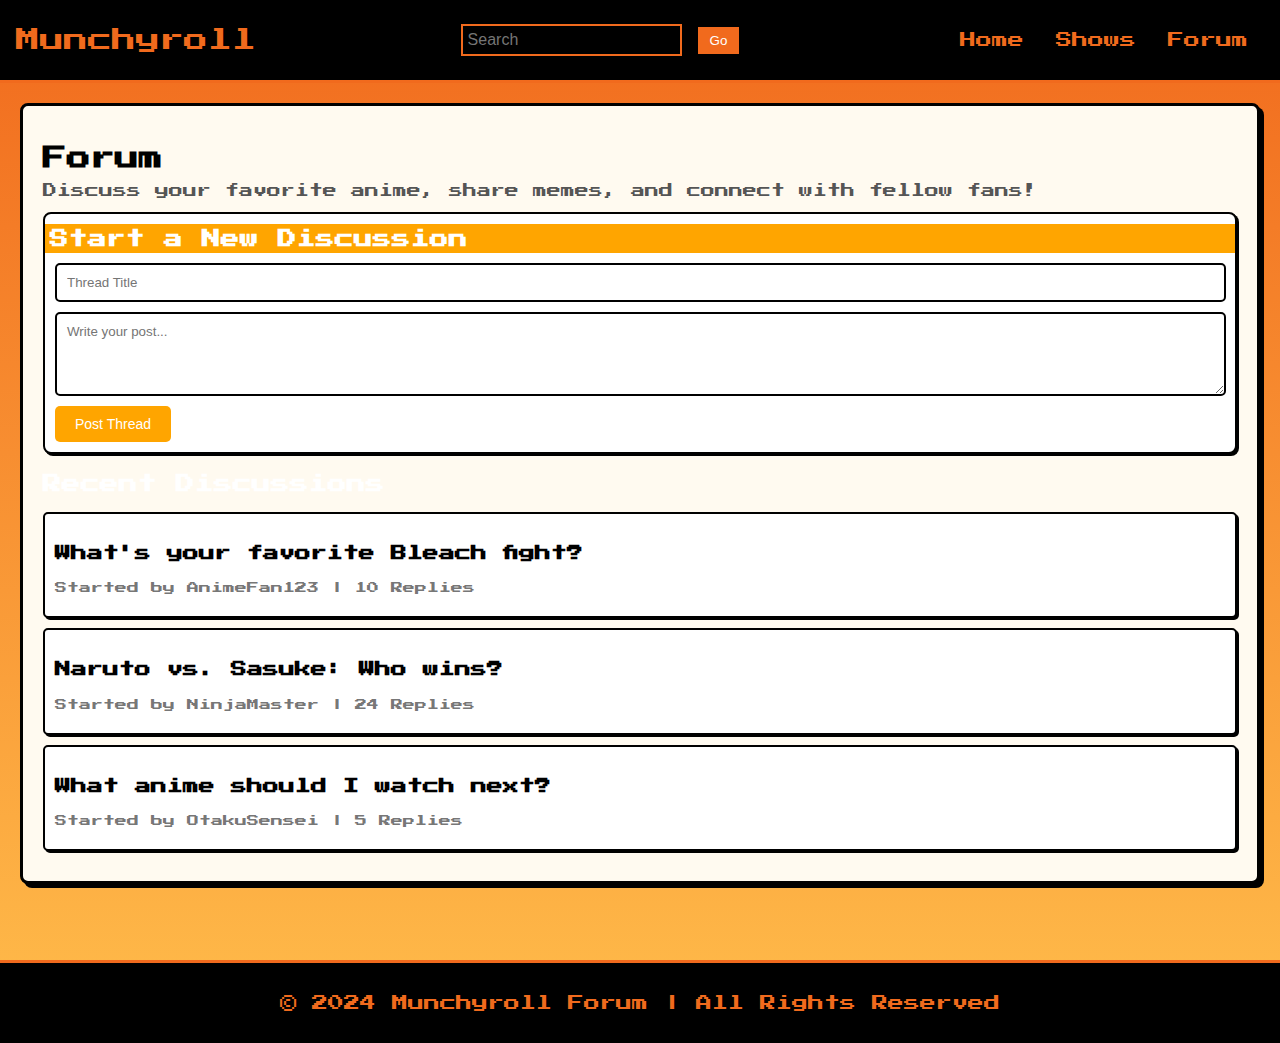
==== src/forum.html @ ae71e595 "more styles and js" ====
<!DOCTYPE html>
<html lang="en">
<head>
    <meta charset="UTF-8">
    <meta name="viewport" content="width=device-width, initial-scale=1.0">
    <title>Munchyroll Forum</title>
    <link rel="stylesheet" href="forumstyle.css">
    <link href="https://fonts.googleapis.com/css2?family=Press+Start+2P&display=swap" rel="stylesheet">
</head>
<body>
    <header>
        <div class="logo">Munchyroll</div>
        <div class="search-bar">
            <input type="text" placeholder="Search">
            <button>Go</button>
        </div>
        <nav>
            <ul>
                <li><a href="index.html">Home</a></li>
                <li><a href="videoplayer.html">Shows</a></li>
                <li><a href="forum.html" class="active">Forum</a></li>
            </ul>
        </nav>
    </header>

    <main>
        <!-- Forum Sections -->
        <section class="forum-section">
            <h2>Forum</h2>
            <p>Discuss your favorite anime, share memes, and connect with fellow fans!</p>
            <div class="post-form">
                <h3>Start a New Discussion</h3>
                <form id="new-thread-form">
                    <input type="text" id="thread-title" placeholder="Thread Title" required>
                    <textarea id="thread-content" placeholder="Write your post..." rows="4" required></textarea>
                    <button type="submit">Post Thread</button>
                </form>
            </div>

            <div class="forum-threads">
                <h3>Recent Discussions</h3>
                <div class="thread">
                    <h4><a href="#" class="watch-btn" data-thread="What's your favorite Bleach fight?">What's your favorite Bleach fight?</a></h4>
                    <p>Started by AnimeFan123 | 10 Replies</p>
                </div>
                <div class="thread">
                    <h4><a href="#" class="watch-btn" data-thread="Naruto vs. Sasuke: Who wins?">Naruto vs. Sasuke: Who wins?</a></h4>
                    <p>Started by NinjaMaster | 24 Replies</p>
                </div>
                <div class="thread">
                    <h4><a href="#" class="watch-btn" data-thread="What anime should I watch next?">What anime should I watch next?</a></h4>
                    <p>Started by OtakuSensei | 5 Replies</p>
                </div>
            </div>            
        </section>
    </main>

    <footer>
        <p>© 2024 Munchyroll Forum | All Rights Reserved</p>
    </footer>
    <script src="forum.js"></script>
</body>
</html>
---- src/forumstyle.css ----
body {
    font-family: "Press Start 2P", sans-serif; 
    background: linear-gradient(to bottom, #f16a1d, #ffbd4b);
    color: #fff;
    margin: 0;
    padding: 0;
}

header {
    display: flex;
    justify-content: space-between;
    align-items: center;
    background: #000;
    padding: 1rem;
    border-bottom: 3px solid #f16a1d;
}

header .logo {
    font-size: 1.5rem;
    color: #f16a1d;
    text-shadow: 2px 2px 0 #000;
}

header .logo a{
    text-decoration: none;
    color: #f16a1d;
}

header .search-bar input {
    border: 2px solid #f16a1d;
    background: #000;
    color: #fff;
    padding: 5px;
    font-size: 1rem;
}

header .search-bar button {
    background: #f16a1d;
    color: #fff;
    border: none;
    padding: 6px 12px;
    cursor: pointer;
    height: 70%;
}

header .search-bar button:hover {
    background: #e2c18a;
}

header nav ul {
    display: flex;
    list-style: none;
    padding: 0;
}

header nav ul li {
    margin: 0 1rem;
}

header nav ul li a {
    color: #f16a1d;
    text-decoration: none;
    text-shadow: 1px 1px 0 #000;
}

main {
    padding: 20px;
}

/* Forum Section */
.forum-section {
    background: #fffaf0;
    padding: 20px;
    border: 3px solid #000;
    border-radius: 8px;
    box-shadow: 4px 4px 0px #000;
    margin-bottom: 40px;
}

.forum-section h2 {
    color: #000;
    margin-bottom: 10px;
}

.forum-section p {
    font-size: 14px;
    color: #555;
}

/* Post Form */
.post-form {
    margin-bottom: 20px;
    padding: 10px;
    background: #ffffff;
    border: 2px solid #000;
    border-radius: 8px;
    box-shadow: 2px 2px 0px #000;
}

.post-form h3 {
    background: #ffa500;
    color: #fff;
    padding: 5px;
    margin: 0 -10px 10px -10px;
}

.post-form input,
.post-form textarea {
    width: 98%;
    border: 2px solid #000;
    padding: 10px;
    margin-bottom: 10px;
    border-radius: 5px;
    font-family: Arial, sans-serif;
}

.post-form button {
    background: #ffa500;
    color: #fff;
    border: none;
    padding: 10px 20px;
    cursor: pointer;
    font-size: 14px;
    border-radius: 5px;
}

/* Forum Threads */
.forum-threads .thread {
    padding: 10px;
    margin-bottom: 10px;
    background: #ffffff;
    border: 2px solid #000;
    border-radius: 5px;
    box-shadow: 2px 2px 0px #000;
}

.forum-threads .thread h4 a {
    color: #000;
    text-decoration: none;
    font-weight: bold;
}

.forum-threads .thread h4 a:hover {
    color: #ffa500;
}

.forum-threads .thread p {
    font-size: 12px;
    color: #777;
}

footer {
    background: #000;
    text-align: center;
    padding: 1rem;
    margin-top: 1rem;
    border-top: 3px solid #f16a1d;
    color: #f16a1d;
}

@media (max-width: 768px) {
    /* Header */
    header {
        flex-direction: column;
        text-align: center;
    }

    header nav ul {
        flex-direction: column;
        gap: 10px;
    }

    /* Forum Section */
    .forum-section {
        padding: 10px;
    }

    /* Post Form */
    .post-form input,
    .post-form textarea {
        font-size: 14px;
        width: 100%;
    }

    .post-form button {
        font-size: 14px;
        padding: 8px 16px;
    }

    /* Forum Threads */
    .forum-threads .thread {
        padding: 8px;
        font-size: 14px;
    }

    .forum-threads h3,
    .forum-section h2 {
        font-size: 18px;
    }
}

@media (max-width: 480px) {
    .logo {
        font-size: 16px;
    }

    header .search-bar input {
        width: 100%;
        margin-bottom: 5px;
    }

    header .search-bar button {
        width: 100%;
    }

    body {
        font-size: 14px;
    }

    .forum-section h2 {
        font-size: 16px;
    }
}
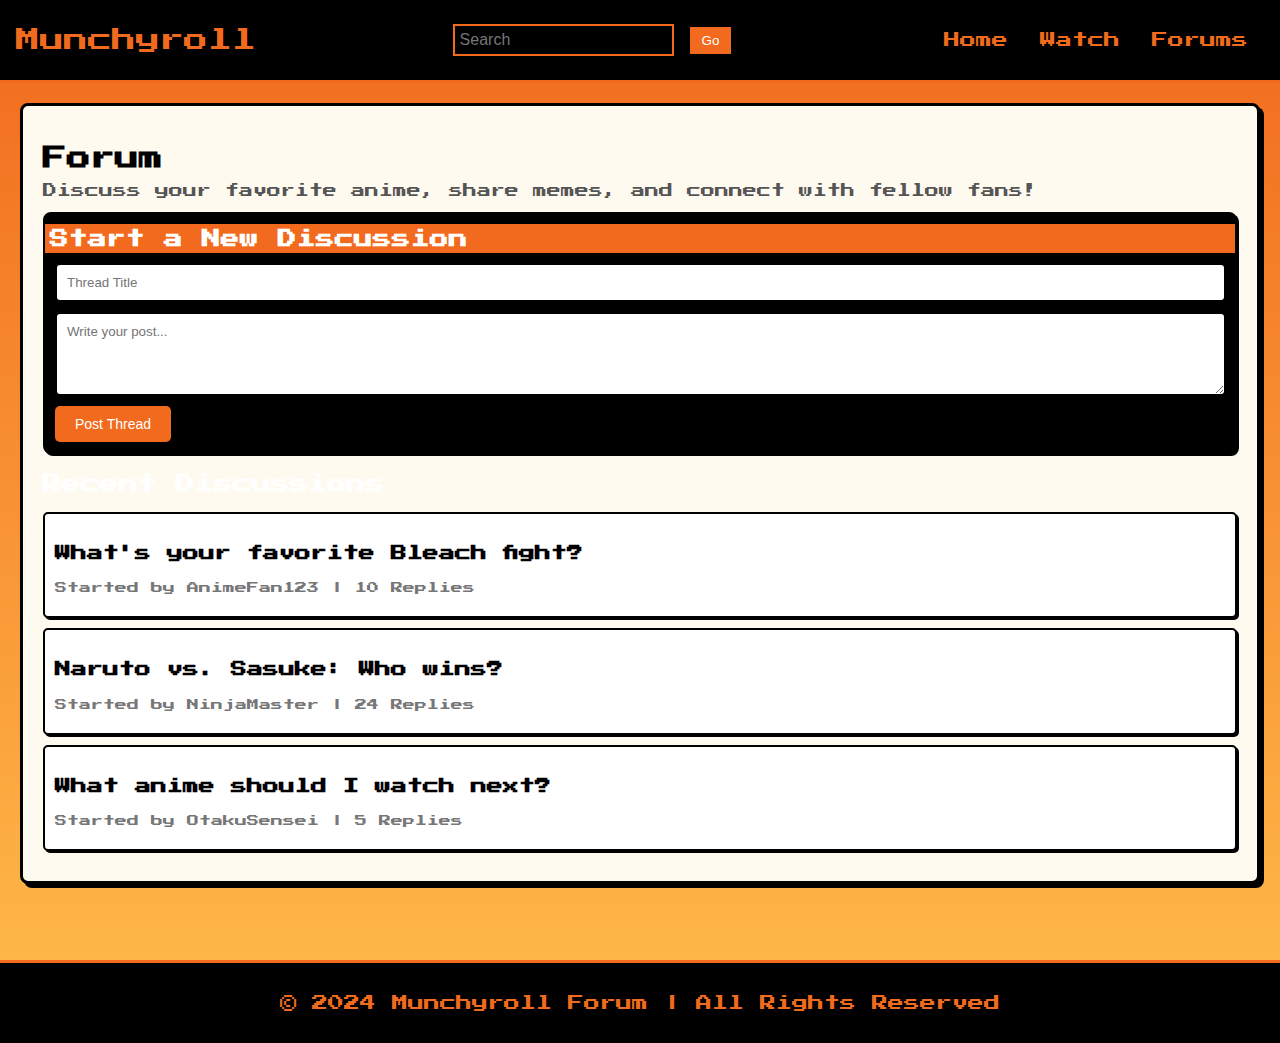
==== commit 835acd05: "Added shuffle function, update function, comment and forums page." ====
--- a/src/forum.html
+++ b/src/forum.html
@@ -9,7 +9,7 @@
 </head>
 <body>
     <header>
-        <div class="logo">Munchyroll</div>
+        <div class="logo"> <a href ="index.html">Munchyroll</a></div>
         <div class="search-bar">
             <input type="text" placeholder="Search">
             <button>Go</button>
@@ -17,8 +17,8 @@
         <nav>
             <ul>
                 <li><a href="index.html">Home</a></li>
-                <li><a href="videoplayer.html">Shows</a></li>
-                <li><a href="forum.html" class="active">Forum</a></li>
+                <li><a href="videoplayer.html">Watch</a></li>
+                <li><a href="forum.html" class="active">Forums</a></li>
             </ul>
         </nav>
     </header>
--- a/src/forumstyle.css
+++ b/src/forumstyle.css
@@ -91,14 +91,14 @@
 .post-form {
     margin-bottom: 20px;
     padding: 10px;
-    background: #ffffff;
+    background: #000000;
     border: 2px solid #000;
     border-radius: 8px;
     box-shadow: 2px 2px 0px #000;
 }
 
 .post-form h3 {
-    background: #ffa500;
+    background: #f16a1d;
     color: #fff;
     padding: 5px;
     margin: 0 -10px 10px -10px;
@@ -115,7 +115,7 @@
 }
 
 .post-form button {
-    background: #ffa500;
+    background: #f16a1d;
     color: #fff;
     border: none;
     padding: 10px 20px;
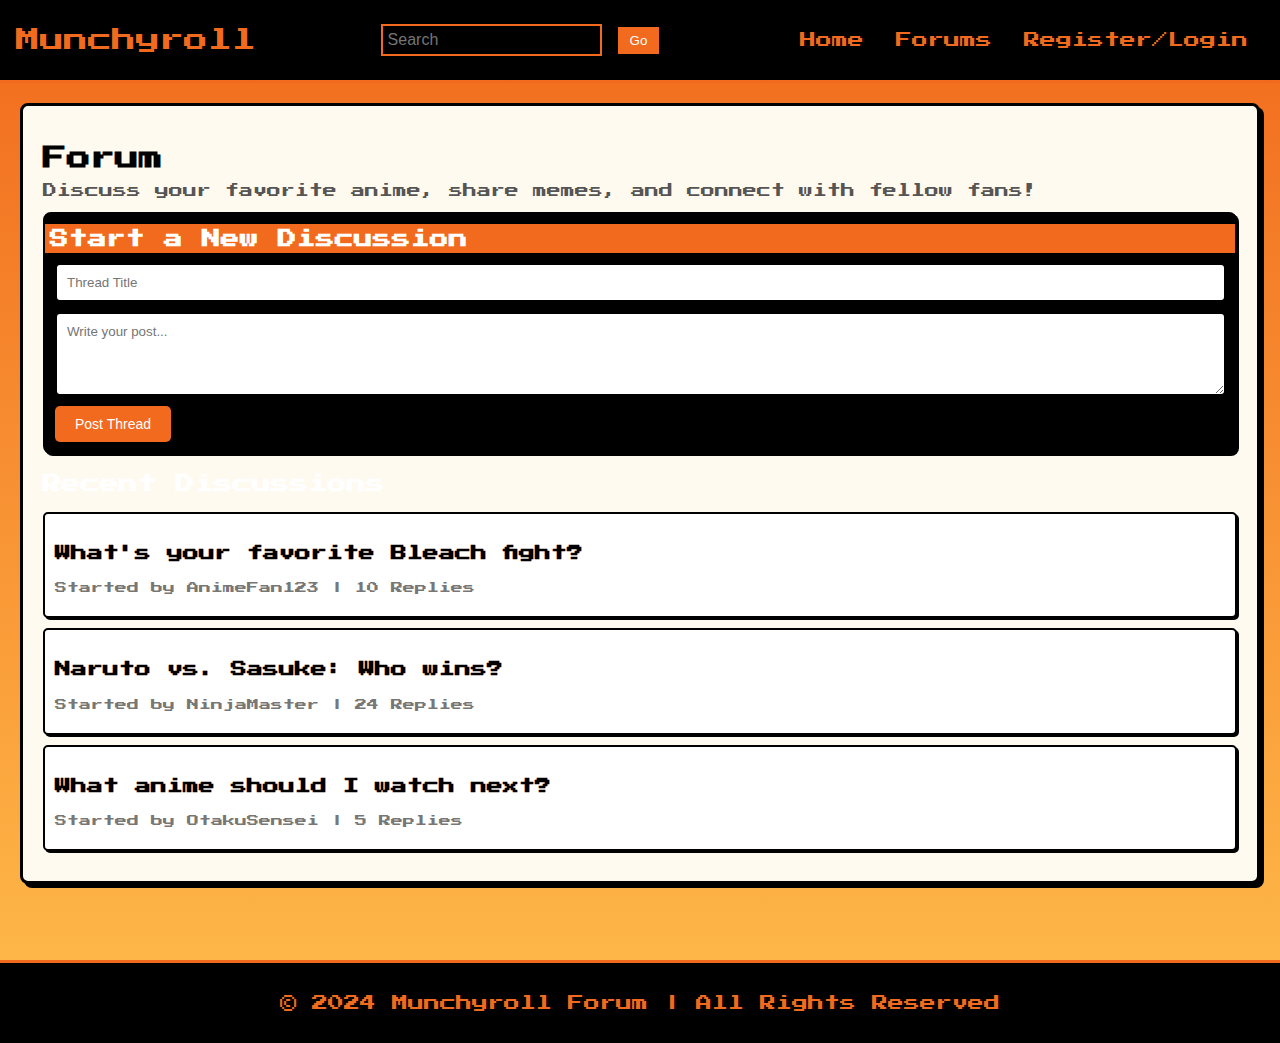
==== commit 59ad7b39: "Some Final Touch ups" ====
--- a/src/forum.html
+++ b/src/forum.html
@@ -17,8 +17,8 @@
         <nav>
             <ul>
                 <li><a href="index.html">Home</a></li>
-                <li><a href="videoplayer.html">Watch</a></li>
                 <li><a href="forum.html" class="active">Forums</a></li>
+                <li><a href="#">Register/Login</a></li>
             </ul>
         </nav>
     </header>
